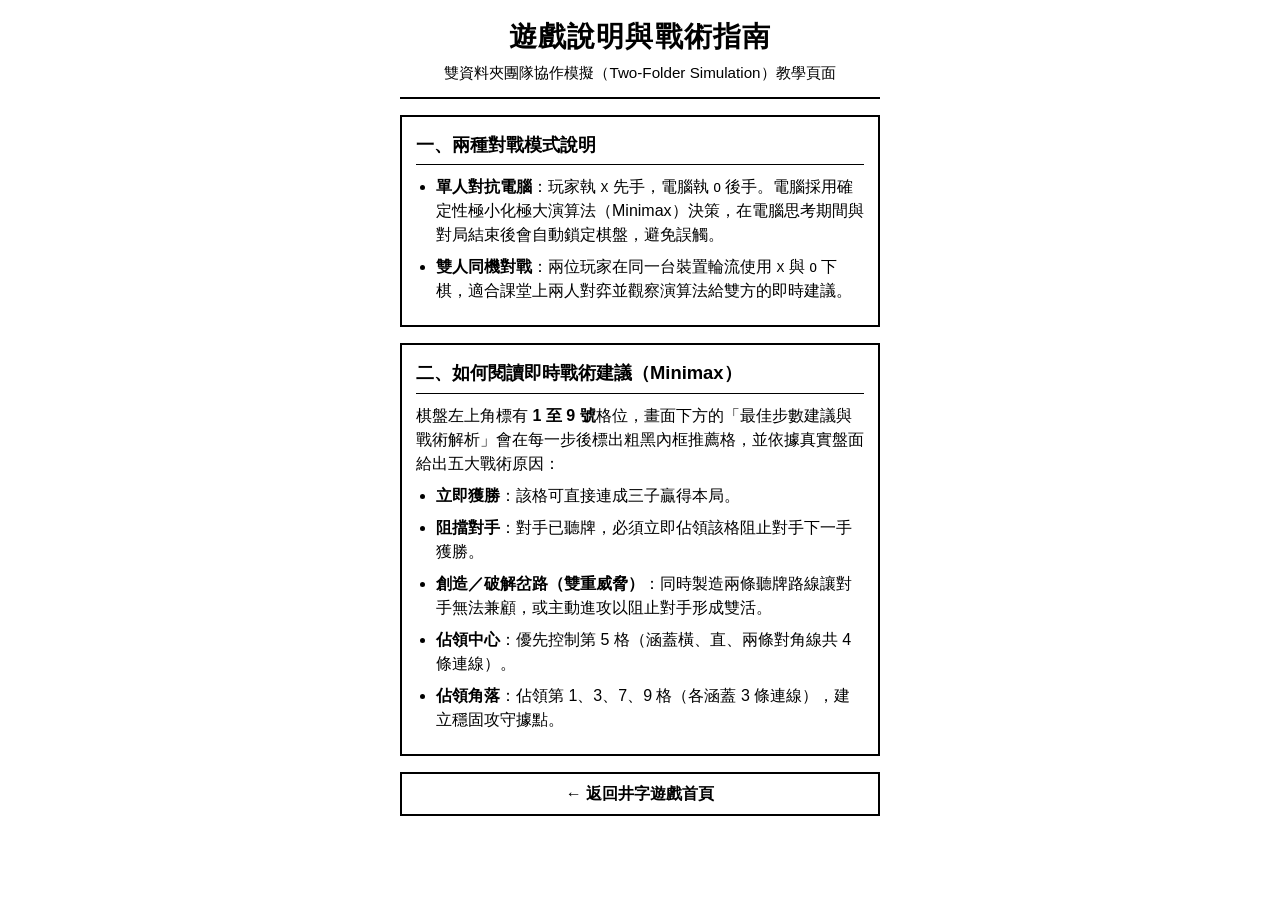
==== help.html @ 79b472b2 "Add Traditional Chinese help.html and link from index.html (two-folder classroom simulation)" ====
<!DOCTYPE html>
<html lang="zh-Hant">
<head>
  <meta charset="UTF-8" />
  <meta name="viewport" content="width=device-width, initial-scale=1.0" />
  <title>遊戲說明與戰術指南 — 井字遊戲教學示範</title>
  <link rel="stylesheet" href="style.css" />
  <style>
    .help-section {
      border: 2px solid #000000;
      padding: 14px;
      background-color: #ffffff;
    }
    .help-section h2 {
      font-size: 1.15rem;
      font-weight: 800;
      border-bottom: 1px solid #000000;
      padding-bottom: 6px;
      margin-bottom: 10px;
    }
    .help-section ul {
      padding-left: 20px;
    }
    .help-section li {
      margin-bottom: 8px;
    }
    .nav-link {
      display: inline-block;
      color: #000000;
      background-color: #ffffff;
      border: 2px solid #000000;
      padding: 8px 14px;
      font-weight: 700;
      text-decoration: none;
      text-align: center;
    }
    .nav-link:hover {
      background-color: #f0f0f0;
    }
  </style>
</head>
<body>
  <main class="container">
    <header>
      <h1>遊戲說明與戰術指南</h1>
      <p class="subtitle">雙資料夾團隊協作模擬（Two-Folder Simulation）教學頁面</p>
    </header>

    <section class="help-section" aria-label="對戰模式說明">
      <h2>一、兩種對戰模式說明</h2>
      <ul>
        <li>
          <strong>單人對抗電腦</strong>：玩家執 <code>X</code> 先手，電腦執 <code>O</code> 後手。電腦採用確定性極小化極大演算法（Minimax）決策，在電腦思考期間與對局結束後會自動鎖定棋盤，避免誤觸。
        </li>
        <li>
          <strong>雙人同機對戰</strong>：兩位玩家在同一台裝置輪流使用 <code>X</code> 與 <code>O</code> 下棋，適合課堂上兩人對弈並觀察演算法給雙方的即時建議。
        </li>
      </ul>
    </section>

    <section class="help-section" aria-label="如何閱讀戰術建議">
      <h2>二、如何閱讀即時戰術建議（Minimax）</h2>
      <p style="margin-bottom: 8px;">
        棋盤左上角標有 <strong>1 至 9 號</strong>格位，畫面下方的「最佳步數建議與戰術解析」會在每一步後標出粗黑內框推薦格，並依據真實盤面給出五大戰術原因：
      </p>
      <ul>
        <li><strong>立即獲勝</strong>：該格可直接連成三子贏得本局。</li>
        <li><strong>阻擋對手</strong>：對手已聽牌，必須立即佔領該格阻止對手下一手獲勝。</li>
        <li><strong>創造／破解岔路（雙重威脅）</strong>：同時製造兩條聽牌路線讓對手無法兼顧，或主動進攻以阻止對手形成雙活。</li>
        <li><strong>佔領中心</strong>：優先控制第 5 格（涵蓋橫、直、兩條對角線共 4 條連線）。</li>
        <li><strong>佔領角落</strong>：佔領第 1、3、7、9 格（各涵蓋 3 條連線），建立穩固攻守據點。</li>
      </ul>
    </section>

    <a class="nav-link" href="index.html">← 返回井字遊戲首頁</a>
  </main>
</body>
</html>
---- style.css ----
* {
  box-sizing: border-box;
  margin: 0;
  padding: 0;
}

body {
  background-color: #ffffff;
  color: #000000;
  font-family: -apple-system, BlinkMacSystemFont, "Noto Sans TC", "PingFang TC", "Microsoft JhengHei", sans-serif;
  line-height: 1.5;
  padding: 16px;
  display: flex;
  justify-content: center;
}

.container {
  width: 100%;
  max-width: 480px;
  display: flex;
  flex-direction: column;
  gap: 16px;
}

header {
  text-align: center;
  border-bottom: 2px solid #000000;
  padding-bottom: 12px;
}

h1 {
  font-size: 1.75rem;
  font-weight: 800;
  letter-spacing: 0.04em;
}

.subtitle {
  font-size: 0.95rem;
  margin-top: 4px;
}

.controls {
  display: flex;
  flex-wrap: wrap;
  gap: 8px;
  justify-content: space-between;
  align-items: center;
  border: 2px solid #000000;
  padding: 12px;
  background-color: #ffffff;
}

.mode-group {
  display: flex;
  gap: 8px;
  flex-wrap: wrap;
}

button {
  background-color: #ffffff;
  color: #000000;
  border: 2px solid #000000;
  padding: 8px 14px;
  font-size: 0.95rem;
  font-weight: 700;
  cursor: pointer;
  transition: background-color 0.1s ease, color 0.1s ease;
  touch-action: manipulation;
}

button:hover:not(:disabled) {
  background-color: #f0f0f0;
}

button.active {
  background-color: #000000;
  color: #ffffff;
}

button:focus-visible {
  outline: 3px solid #000000;
  outline-offset: 2px;
}

.status-box {
  border: 2px solid #000000;
  padding: 12px;
  text-align: center;
  font-size: 1.2rem;
  font-weight: 700;
  min-height: 54px;
  display: flex;
  align-items: center;
  justify-content: center;
  background-color: #ffffff;
}

.board {
  display: grid;
  grid-template-columns: repeat(3, 1fr);
  gap: 0;
  border: 3px solid #000000;
  width: 100%;
  aspect-ratio: 1 / 1;
  background-color: #ffffff;
}

.cell {
  position: relative;
  border: 1.5px solid #000000;
  background-color: #ffffff;
  color: #000000;
  display: flex;
  align-items: center;
  justify-content: center;
  font-size: clamp(2.4rem, 11vw, 3.6rem);
  font-weight: 800;
  cursor: pointer;
  user-select: none;
  padding: 0;
  aspect-ratio: 1 / 1;
}

.cell:hover:not(:disabled) {
  background-color: #f5f5f5;
}

.cell:disabled {
  cursor: not-allowed;
  color: #000000;
}

.cell.winning-cell {
  background-color: #e6e6e6;
  text-decoration: underline;
}

.cell.recommended-cell:not(:disabled) {
  box-shadow: inset 0 0 0 3px #000000;
}

.cell-number {
  position: absolute;
  top: 6px;
  left: 8px;
  font-size: 0.85rem;
  font-weight: 700;
  line-height: 1;
  color: #000000;
}

.cell-mark {
  line-height: 1;
}

.advisor-box {
  border: 2px solid #000000;
  padding: 14px;
  background-color: #ffffff;
}

.advisor-title {
  font-size: 1.05rem;
  font-weight: 800;
  margin-bottom: 6px;
  border-bottom: 1px solid #000000;
  padding-bottom: 4px;
}

.advisor-move {
  font-size: 1.05rem;
  font-weight: 700;
  margin-bottom: 4px;
}

.advisor-reason {
  font-size: 0.95rem;
}

@media (max-width: 420px) {
  body {
    padding: 10px;
  }

  .controls {
    flex-direction: column;
    align-items: stretch;
  }

  .mode-group {
    width: 100%;
  }

  .mode-group button,
  #restart-btn {
    flex: 1;
    text-align: center;
  }
}
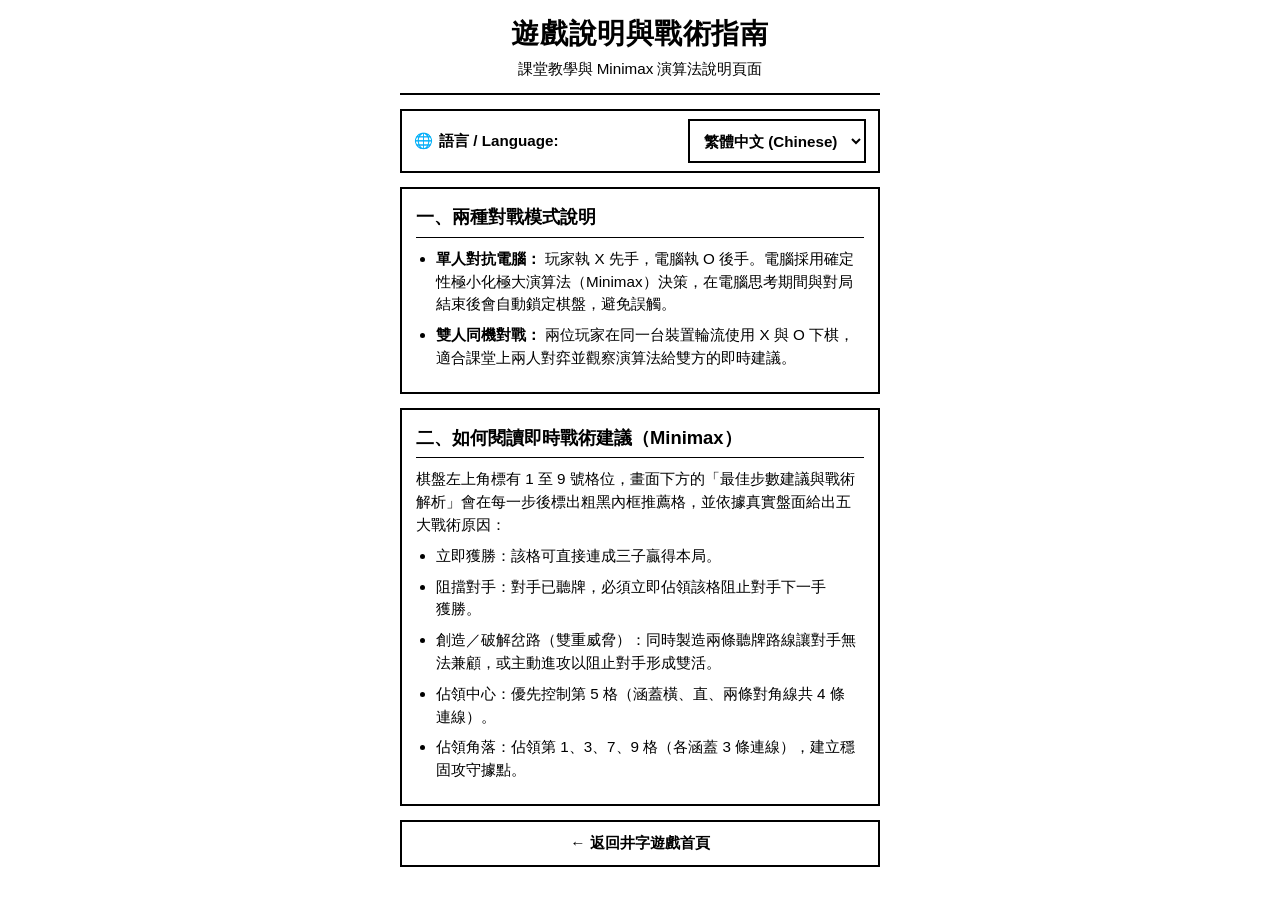
==== commit 26b457e3: "Enhance mobile RWD and add multi-language support (zh-Hant, en, ja, id)" ====
--- a/help.html
+++ b/help.html
@@ -2,77 +2,189 @@
 <html lang="zh-Hant">
 <head>
   <meta charset="UTF-8" />
-  <meta name="viewport" content="width=device-width, initial-scale=1.0" />
-  <title>遊戲說明與戰術指南 — 井字遊戲教學示範</title>
+  <meta name="viewport" content="width=device-width, initial-scale=1.0, viewport-fit=cover" />
+  <title id="page-title">遊戲說明與戰術指南 — 井字遊戲教學示範</title>
   <link rel="stylesheet" href="style.css" />
-  <style>
-    .help-section {
-      border: 2px solid #000000;
-      padding: 14px;
-      background-color: #ffffff;
-    }
-    .help-section h2 {
-      font-size: 1.15rem;
-      font-weight: 800;
-      border-bottom: 1px solid #000000;
-      padding-bottom: 6px;
-      margin-bottom: 10px;
-    }
-    .help-section ul {
-      padding-left: 20px;
-    }
-    .help-section li {
-      margin-bottom: 8px;
-    }
-    .nav-link {
-      display: inline-block;
-      color: #000000;
-      background-color: #ffffff;
-      border: 2px solid #000000;
-      padding: 8px 14px;
-      font-weight: 700;
-      text-decoration: none;
-      text-align: center;
-    }
-    .nav-link:hover {
-      background-color: #f0f0f0;
-    }
-  </style>
 </head>
 <body>
   <main class="container">
     <header>
-      <h1>遊戲說明與戰術指南</h1>
-      <p class="subtitle">雙資料夾團隊協作模擬（Two-Folder Simulation）教學頁面</p>
+      <h1 id="header-title">遊戲說明與戰術指南</h1>
+      <p class="subtitle" id="header-subtitle">課堂教學與 Minimax 演算法說明頁面</p>
     </header>
 
-    <section class="help-section" aria-label="對戰模式說明">
-      <h2>一、兩種對戰模式說明</h2>
+    <section class="lang-bar" aria-label="語言切換 / Language Selection">
+      <label for="lang-select" class="lang-label" id="lang-label">
+        <span aria-hidden="true">🌐</span> 語言 / Language:
+      </label>
+      <select id="lang-select" class="lang-select" aria-labelledby="lang-label">
+        <option value="zh-Hant">繁體中文 (Chinese)</option>
+        <option value="en">English</option>
+        <option value="ja">日本語 (Japanese)</option>
+        <option value="id">Bahasa Indonesia</option>
+      </select>
+    </section>
+
+    <section class="help-section" aria-label="對戰模式說明" id="sec-modes">
+      <h2 id="sec1-title">一、兩種對戰模式說明</h2>
       <ul>
         <li>
-          <strong>單人對抗電腦</strong>：玩家執 <code>X</code> 先手，電腦執 <code>O</code> 後手。電腦採用確定性極小化極大演算法（Minimax）決策，在電腦思考期間與對局結束後會自動鎖定棋盤，避免誤觸。
+          <strong id="mode-pve-title">單人對抗電腦：</strong>
+          <span id="mode-pve-desc">玩家執 <code>X</code> 先手，電腦執 <code>O</code> 後手。電腦採用確定性極小化極大演算法（Minimax）決策，在電腦思考期間與對局結束後會自動鎖定棋盤，避免誤觸。</span>
         </li>
         <li>
-          <strong>雙人同機對戰</strong>：兩位玩家在同一台裝置輪流使用 <code>X</code> 與 <code>O</code> 下棋，適合課堂上兩人對弈並觀察演算法給雙方的即時建議。
+          <strong id="mode-pvp-title">雙人同機對戰：</strong>
+          <span id="mode-pvp-desc">兩位玩家在同一台裝置輪流使用 <code>X</code> 與 <code>O</code> 下棋，適合課堂上兩人對弈並觀察演算法給雙方的即時建議。</span>
         </li>
       </ul>
     </section>
 
-    <section class="help-section" aria-label="如何閱讀戰術建議">
-      <h2>二、如何閱讀即時戰術建議（Minimax）</h2>
-      <p style="margin-bottom: 8px;">
+    <section class="help-section" aria-label="如何閱讀戰術建議" id="sec-tactics">
+      <h2 id="sec2-title">二、如何閱讀即時戰術建議（Minimax）</h2>
+      <p id="sec2-intro" style="margin-bottom: 8px;">
         棋盤左上角標有 <strong>1 至 9 號</strong>格位，畫面下方的「最佳步數建議與戰術解析」會在每一步後標出粗黑內框推薦格，並依據真實盤面給出五大戰術原因：
       </p>
       <ul>
-        <li><strong>立即獲勝</strong>：該格可直接連成三子贏得本局。</li>
-        <li><strong>阻擋對手</strong>：對手已聽牌，必須立即佔領該格阻止對手下一手獲勝。</li>
-        <li><strong>創造／破解岔路（雙重威脅）</strong>：同時製造兩條聽牌路線讓對手無法兼顧，或主動進攻以阻止對手形成雙活。</li>
-        <li><strong>佔領中心</strong>：優先控制第 5 格（涵蓋橫、直、兩條對角線共 4 條連線）。</li>
-        <li><strong>佔領角落</strong>：佔領第 1、3、7、9 格（各涵蓋 3 條連線），建立穩固攻守據點。</li>
+        <li id="tactic-win"><strong>立即獲勝</strong>：該格可直接連成三子贏得本局。</li>
+        <li id="tactic-block"><strong>阻擋對手</strong>：對手已聽牌，必須立即佔領該格阻止對手下一手獲勝。</li>
+        <li id="tactic-fork"><strong>創造／破解岔路（雙重威脅）</strong>：同時製造兩條聽牌路線讓對手無法兼顧，或主動進攻以阻止對手形成雙活。</li>
+        <li id="tactic-center"><strong>佔領中心</strong>：優先控制第 5 格（涵蓋橫、直、兩條對角線共 4 條連線）。</li>
+        <li id="tactic-corner"><strong>佔領角落</strong>：佔領第 1、3、7、9 格（各涵蓋 3 條連線），建立穩固攻守據點。</li>
       </ul>
     </section>
 
-    <a class="nav-link" href="index.html">← 返回井字遊戲首頁</a>
+    <a class="nav-link" href="index.html" id="back-link">← 返回井字遊戲首頁</a>
   </main>
+
+  <script>
+    (() => {
+      const HELP_TRANSLATIONS = {
+        'zh-Hant': {
+          pageTitle: '遊戲說明與戰術指南 — 井字遊戲教學示範',
+          headerTitle: '遊戲說明與戰術指南',
+          headerSubtitle: '課堂教學與 Minimax 演算法說明頁面',
+          langLabel: '語言 / Language:',
+          sec1Title: '一、兩種對戰模式說明',
+          modePveTitle: '單人對抗電腦：',
+          modePveDesc: '玩家執 X 先手，電腦執 O 後手。電腦採用確定性極小化極大演算法（Minimax）決策，在電腦思考期間與對局結束後會自動鎖定棋盤，避免誤觸。',
+          modePvpTitle: '雙人同機對戰：',
+          modePvpDesc: '兩位玩家在同一台裝置輪流使用 X 與 O 下棋，適合課堂上兩人對弈並觀察演算法給雙方的即時建議。',
+          sec2Title: '二、如何閱讀即時戰術建議（Minimax）',
+          sec2Intro: '棋盤左上角標有 1 至 9 號格位，畫面下方的「最佳步數建議與戰術解析」會在每一步後標出粗黑內框推薦格，並依據真實盤面給出五大戰術原因：',
+          tacticWin: '立即獲勝：該格可直接連成三子贏得本局。',
+          tacticBlock: '阻擋對手：對手已聽牌，必須立即佔領該格阻止對手下一手獲勝。',
+          tacticFork: '創造／破解岔路（雙重威脅）：同時製造兩條聽牌路線讓對手無法兼顧，或主動進攻以阻止對手形成雙活。',
+          tacticCenter: '佔領中心：優先控制第 5 格（涵蓋橫、直、兩條對角線共 4 條連線）。',
+          tacticCorner: '佔領角落：佔領第 1、3、7、9 格（各涵蓋 3 條連線），建立穩固攻守據點。',
+          backLink: '← 返回井字遊戲首頁',
+        },
+        'en': {
+          pageTitle: 'Game Instructions & Tactical Guide — Tic-Tac-Toe Classroom Demo',
+          headerTitle: 'Game Instructions & Tactical Guide',
+          headerSubtitle: 'Classroom Tutorial & Minimax Algorithm Guide',
+          langLabel: 'Language:',
+          sec1Title: '1. Game Modes Explanation',
+          modePveTitle: '1 Player vs Computer: ',
+          modePveDesc: 'Player plays X first, Computer plays O second. The computer uses a deterministic Minimax algorithm. The board locks during computer turns and after game over to prevent accidental clicks.',
+          modePvpTitle: '2 Players (Pass & Play): ',
+          modePvpDesc: 'Two players take turns on the same device using X and O, perfect for classroom demonstrations and observing the Minimax advisor for both sides.',
+          sec2Title: '2. How to Read Real-time Tactical Advice (Minimax)',
+          sec2Intro: 'Cells are numbered 1 to 9 in the top-left corner. The tactical analysis panel highlights the recommended cell with a bold inner border and provides truthful explanations based on 5 tactical categories:',
+          tacticWin: 'Immediate Win: Completes 3-in-a-row to win immediately.',
+          tacticBlock: 'Block Opponent: Opponent threatens to win; you must occupy that cell to block them.',
+          tacticFork: 'Create / Prevent Fork (Double Threat): Creates two winning paths at once, or actively stops the opponent from setting up a double threat.',
+          tacticCenter: 'Take the Center: Controls cell 5 (covering 4 winning lines across rows, columns, and diagonals).',
+          tacticCorner: 'Take a Corner: Secures cells 1, 3, 7, or 9 (covering 3 lines each) to establish a solid foundation.',
+          backLink: '← Back to Tic-Tac-Toe Home',
+        },
+        'ja': {
+          pageTitle: 'ゲーム説明と戦術ガイド — 三目並べ学習デモ',
+          headerTitle: 'ゲーム説明と戦術ガイド',
+          headerSubtitle: '授業用チュートリアルと Minimax アルゴリズム解説',
+          langLabel: '言語 / Language:',
+          sec1Title: '1. 2つの対戦モードの説明',
+          modePveTitle: '1人プレイ（vs コンピュータ）：',
+          modePveDesc: 'プレイヤーが X（先手）、コンピュータが O（後手）を担当します。コンピュータは確定的なミニマックス法（Minimax）を用いて思考します。思考中および終局後は誤操作防止のため盤面がロックされます。',
+          modePvpTitle: '2人プレイ（交互に対局）：',
+          modePvpDesc: '1台の端末で2人のプレイヤーが交互に X と O を打って対戦します。授業での対戦や、双方へのリアルタイムAI助言を観察するのに最適です。',
+          sec2Title: '2. リアルタイム戦術解説（Minimax）の読み方',
+          sec2Intro: '盤面の左上には 1〜9 のマス番号がついています。下部の戦術解説エリアには黒い枠線でおすすめマスが表示され、盤面に応じた5大戦術理由を解説します：',
+          tacticWin: '即時勝利：そのマスに打つことで直ちに3目並び、勝利が確定します。',
+          tacticBlock: '相手の阻止：相手がマスでリーチをかけているため、直ちにそのマスを塞ぎます。',
+          tacticFork: '岔路（両建て）の作成・阻止：相手が同時に防ぎきれない2つのリーチを同時に作るか、相手の両建てを未然に防ぎます。',
+          tacticCenter: '中央を確保：4方向のラインに関与する第5マスを最優先で抑えます。',
+          tacticCorner: '角を確保：第1、3、7、9マス（各3方向）を押さえて攻守の拠点を築きます。',
+          backLink: '← 三目並べトップに戻る',
+        },
+        'id': {
+          pageTitle: 'Panduan Permainan & Taktik — Demonstrasi Kelas Tic-Tac-Toe',
+          headerTitle: 'Panduan Permainan & Taktik',
+          headerSubtitle: 'Tutorial Kelas & Panduan Algoritma Minimax',
+          langLabel: 'Bahasa:',
+          sec1Title: '1. Penjelasan Dua Mode Permainan',
+          modePveTitle: '1 Pemain vs Komputer: ',
+          modePveDesc: 'Pemain memainkan X (pertama), Komputer memainkan O (kedua). Komputer menggunakan algoritma Minimax deterministik. Papan terkunci selama komputer berpikir dan setelah permainan selesai untuk mencegah salah klik.',
+          modePvpTitle: '2 Pemain (Satu Perangkat): ',
+          modePvpDesc: 'Dua pemain bergiliran pada perangkat yang sama menggunakan X dan O, cocok untuk demonstrasi kelas dan mengamati saran Minimax untuk kedua pihak.',
+          sec2Title: '2. Cara Membaca Saran Taktis Real-time (Minimax)',
+          sec2Intro: 'Petak diberi nomor 1 sampai 9 di sudut kiri atas. Panel analisis di bawah menyorot petak yang direkomendasikan dengan bingkai hitam tebal dan menjelaskan 5 kategori taktis:',
+          tacticWin: 'Menang Langsung: Membentuk 3 sebaris untuk langsung menang.',
+          tacticBlock: 'Blokir Lawan: Lawan mengancam menang; harus mengamankan petak tersebut untuk memblokirnya.',
+          tacticFork: 'Buat / Cegah Cabang (Ancaman Ganda): Membuat dua jalur kemenangan sekaligus, atau mencegah lawan membuat ancaman ganda.',
+          tacticCenter: 'Kuasai Tengah: Mengontrol petak 5 (mencakup 4 arah garis horizontal, vertikal, dan diagonal).',
+          tacticCorner: 'Kuasai Sudut: Mengamankan petak 1, 3, 7, atau 9 (masing-masing 3 jalur) untuk membangun posisi kuat.',
+          backLink: '← Kembali ke Beranda Tic-Tac-Toe',
+        },
+      };
+
+      const langSelect = document.getElementById('lang-select');
+      let currentLang = 'zh-Hant';
+
+      try {
+        const saved = localStorage.getItem('ttt_lang');
+        if (saved && HELP_TRANSLATIONS[saved]) {
+          currentLang = saved;
+        }
+      } catch (e) {}
+
+      function render(lang) {
+        const d = HELP_TRANSLATIONS[lang] || HELP_TRANSLATIONS['zh-Hant'];
+        document.documentElement.lang = lang;
+        document.getElementById('page-title').textContent = d.pageTitle;
+        document.getElementById('header-title').textContent = d.headerTitle;
+        document.getElementById('header-subtitle').textContent = d.headerSubtitle;
+        document.getElementById('lang-label').innerHTML = `<span aria-hidden="true">🌐</span> ${d.langLabel}`;
+        document.getElementById('sec1-title').textContent = d.sec1Title;
+        document.getElementById('mode-pve-title').textContent = d.modePveTitle;
+        document.getElementById('mode-pve-desc').textContent = d.modePveDesc;
+        document.getElementById('mode-pvp-title').textContent = d.modePvpTitle;
+        document.getElementById('mode-pvp-desc').textContent = d.modePvpDesc;
+        document.getElementById('sec2-title').textContent = d.sec2Title;
+        document.getElementById('sec2-intro').textContent = d.sec2Intro;
+        document.getElementById('tactic-win').textContent = d.tacticWin;
+        document.getElementById('tactic-block').textContent = d.tacticBlock;
+        document.getElementById('tactic-fork').textContent = d.tacticFork;
+        document.getElementById('tactic-center').textContent = d.tacticCenter;
+        document.getElementById('tactic-corner').textContent = d.tacticCorner;
+        document.getElementById('back-link').textContent = d.backLink;
+        if (langSelect.value !== lang) {
+          langSelect.value = lang;
+        }
+      }
+
+      if (langSelect) {
+        langSelect.addEventListener('change', (e) => {
+          const l = e.target.value;
+          currentLang = l;
+          try {
+            localStorage.setItem('ttt_lang', l);
+          } catch (err) {}
+          render(l);
+        });
+      }
+
+      render(currentLang);
+    })();
+  </script>
 </body>
 </html>
--- a/style.css
+++ b/style.css
@@ -4,14 +4,22 @@
   padding: 0;
 }
 
+:root {
+  --target-size: 44px;
+}
+
 body {
   background-color: #ffffff;
   color: #000000;
-  font-family: -apple-system, BlinkMacSystemFont, "Noto Sans TC", "PingFang TC", "Microsoft JhengHei", sans-serif;
+  font-family: -apple-system, BlinkMacSystemFont, "Noto Sans TC", "Segoe UI", Roboto, "Helvetica Neue", Arial, sans-serif;
   line-height: 1.5;
-  padding: 16px;
-  display: flex;
-  justify-content: center;
+  padding-top: max(16px, env(safe-area-inset-top, 0px));
+  padding-bottom: max(16px, env(safe-area-inset-bottom, 0px));
+  padding-left: max(16px, env(safe-area-inset-left, 0px));
+  padding-right: max(16px, env(safe-area-inset-right, 0px));
+  display: flex;
+  justify-content: center;
+  overflow-wrap: break-word;
 }
 
 .container {
@@ -19,7 +27,7 @@
   max-width: 480px;
   display: flex;
   flex-direction: column;
-  gap: 16px;
+  gap: 14px;
 }
 
 header {
@@ -29,31 +37,86 @@
 }
 
 h1 {
-  font-size: 1.75rem;
+  font-size: clamp(1.4rem, 5vw, 1.75rem);
   font-weight: 800;
-  letter-spacing: 0.04em;
+  letter-spacing: 0.02em;
+  text-wrap: balance;
+  line-height: 1.3;
 }
 
 .subtitle {
+  font-size: clamp(0.85rem, 3vw, 0.95rem);
+  margin-top: 6px;
+  text-wrap: pretty;
+}
+
+.help-link-wrapper {
+  margin-top: 6px;
+}
+
+.help-link {
+  color: #000000;
+  font-weight: 700;
+  text-decoration: underline;
+  text-underline-offset: 3px;
+  display: inline-block;
+  padding: 4px 2px;
+}
+
+.help-link:hover {
+  background-color: #f0f0f0;
+}
+
+.lang-bar {
+  display: flex;
+  align-items: center;
+  justify-content: space-between;
+  gap: 8px;
+  border: 2px solid #000000;
+  padding: 8px 12px;
+  background-color: #ffffff;
+}
+
+.lang-label {
+  font-weight: 700;
   font-size: 0.95rem;
-  margin-top: 4px;
+  display: flex;
+  align-items: center;
+  gap: 6px;
+  user-select: none;
+}
+
+.lang-select {
+  font-size: 0.95rem;
+  font-weight: 700;
+  padding: 6px 10px;
+  border: 2px solid #000000;
+  background-color: #ffffff;
+  color: #000000;
+  min-height: var(--target-size);
+  cursor: pointer;
+  border-radius: 0;
+  max-width: 60%;
+}
+
+.lang-select:focus-visible {
+  outline: 3px solid #000000;
+  outline-offset: 2px;
 }
 
 .controls {
   display: flex;
-  flex-wrap: wrap;
+  flex-direction: column;
+  gap: 10px;
+  border: 2px solid #000000;
+  padding: 12px;
+  background-color: #ffffff;
+}
+
+.mode-group {
+  display: flex;
   gap: 8px;
-  justify-content: space-between;
-  align-items: center;
-  border: 2px solid #000000;
-  padding: 12px;
-  background-color: #ffffff;
-}
-
-.mode-group {
-  display: flex;
-  gap: 8px;
-  flex-wrap: wrap;
+  width: 100%;
 }
 
 button {
@@ -66,6 +129,11 @@
   cursor: pointer;
   transition: background-color 0.1s ease, color 0.1s ease;
   touch-action: manipulation;
+  min-height: var(--target-size);
+  display: inline-flex;
+  align-items: center;
+  justify-content: center;
+  line-height: 1.25;
 }
 
 button:hover:not(:disabled) {
@@ -82,17 +150,30 @@
   outline-offset: 2px;
 }
 
+.mode-group button {
+  flex: 1;
+  text-align: center;
+  padding: 8px 10px;
+}
+
+#restart-btn {
+  width: 100%;
+}
+
 .status-box {
   border: 2px solid #000000;
-  padding: 12px;
+  padding: 10px 14px;
   text-align: center;
-  font-size: 1.2rem;
+  font-size: clamp(1.05rem, 4vw, 1.25rem);
   font-weight: 700;
   min-height: 54px;
   display: flex;
   align-items: center;
   justify-content: center;
   background-color: #ffffff;
+  text-wrap: pretty;
+  word-break: break-word;
+  line-height: 1.35;
 }
 
 .board {
@@ -113,7 +194,7 @@
   display: flex;
   align-items: center;
   justify-content: center;
-  font-size: clamp(2.4rem, 11vw, 3.6rem);
+  font-size: clamp(2.2rem, 11vw, 3.6rem);
   font-weight: 800;
   cursor: pointer;
   user-select: none;
@@ -143,7 +224,7 @@
   position: absolute;
   top: 6px;
   left: 8px;
-  font-size: 0.85rem;
+  font-size: clamp(0.72rem, 2.6vw, 0.88rem);
   font-weight: 700;
   line-height: 1;
   color: #000000;
@@ -155,45 +236,119 @@
 
 .advisor-box {
   border: 2px solid #000000;
-  padding: 14px;
+  padding: 12px 14px;
   background-color: #ffffff;
 }
 
 .advisor-title {
-  font-size: 1.05rem;
+  font-size: clamp(0.95rem, 3.5vw, 1.05rem);
   font-weight: 800;
   margin-bottom: 6px;
   border-bottom: 1px solid #000000;
   padding-bottom: 4px;
+  text-wrap: balance;
 }
 
 .advisor-move {
-  font-size: 1.05rem;
+  font-size: clamp(0.95rem, 3.5vw, 1.05rem);
   font-weight: 700;
   margin-bottom: 4px;
+  text-wrap: pretty;
 }
 
 .advisor-reason {
+  font-size: clamp(0.85rem, 3vw, 0.95rem);
+  text-wrap: pretty;
+  line-height: 1.45;
+}
+
+/* Help page styles */
+.help-section {
+  border: 2px solid #000000;
+  padding: 14px;
+  background-color: #ffffff;
+}
+
+.help-section h2 {
+  font-size: clamp(1rem, 3.8vw, 1.15rem);
+  font-weight: 800;
+  border-bottom: 1px solid #000000;
+  padding-bottom: 6px;
+  margin-bottom: 10px;
+  text-wrap: balance;
+}
+
+.help-section ul {
+  padding-left: 20px;
+}
+
+.help-section li {
+  margin-bottom: 8px;
+  font-size: clamp(0.88rem, 3vw, 0.95rem);
+  text-wrap: pretty;
+  line-height: 1.5;
+}
+
+.help-section p {
+  font-size: clamp(0.88rem, 3vw, 0.95rem);
+  text-wrap: pretty;
+  line-height: 1.5;
+}
+
+.nav-link {
+  display: inline-flex;
+  align-items: center;
+  justify-content: center;
+  color: #000000;
+  background-color: #ffffff;
+  border: 2px solid #000000;
+  padding: 10px 16px;
+  font-weight: 700;
   font-size: 0.95rem;
-}
-
-@media (max-width: 420px) {
+  text-decoration: none;
+  text-align: center;
+  min-height: var(--target-size);
+  touch-action: manipulation;
+  width: 100%;
+}
+
+.nav-link:hover {
+  background-color: #f0f0f0;
+}
+
+.nav-link:focus-visible {
+  outline: 3px solid #000000;
+  outline-offset: 2px;
+}
+
+/* Mobile responsive optimizations (phones down to 320px) */
+@media (max-width: 440px) {
   body {
-    padding: 10px;
-  }
-
-  .controls {
+    padding-top: max(10px, env(safe-area-inset-top, 0px));
+    padding-bottom: max(10px, env(safe-area-inset-bottom, 0px));
+    padding-left: max(8px, env(safe-area-inset-left, 0px));
+    padding-right: max(8px, env(safe-area-inset-right, 0px));
+  }
+
+  .container {
+    gap: 12px;
+  }
+
+  .mode-group {
+    flex-direction: column;
+  }
+
+  .mode-group button {
+    width: 100%;
+  }
+
+  .lang-bar {
     flex-direction: column;
     align-items: stretch;
   }
 
-  .mode-group {
+  .lang-select {
     width: 100%;
-  }
-
-  .mode-group button,
-  #restart-btn {
-    flex: 1;
-    text-align: center;
-  }
-}
+    max-width: 100%;
+  }
+}
